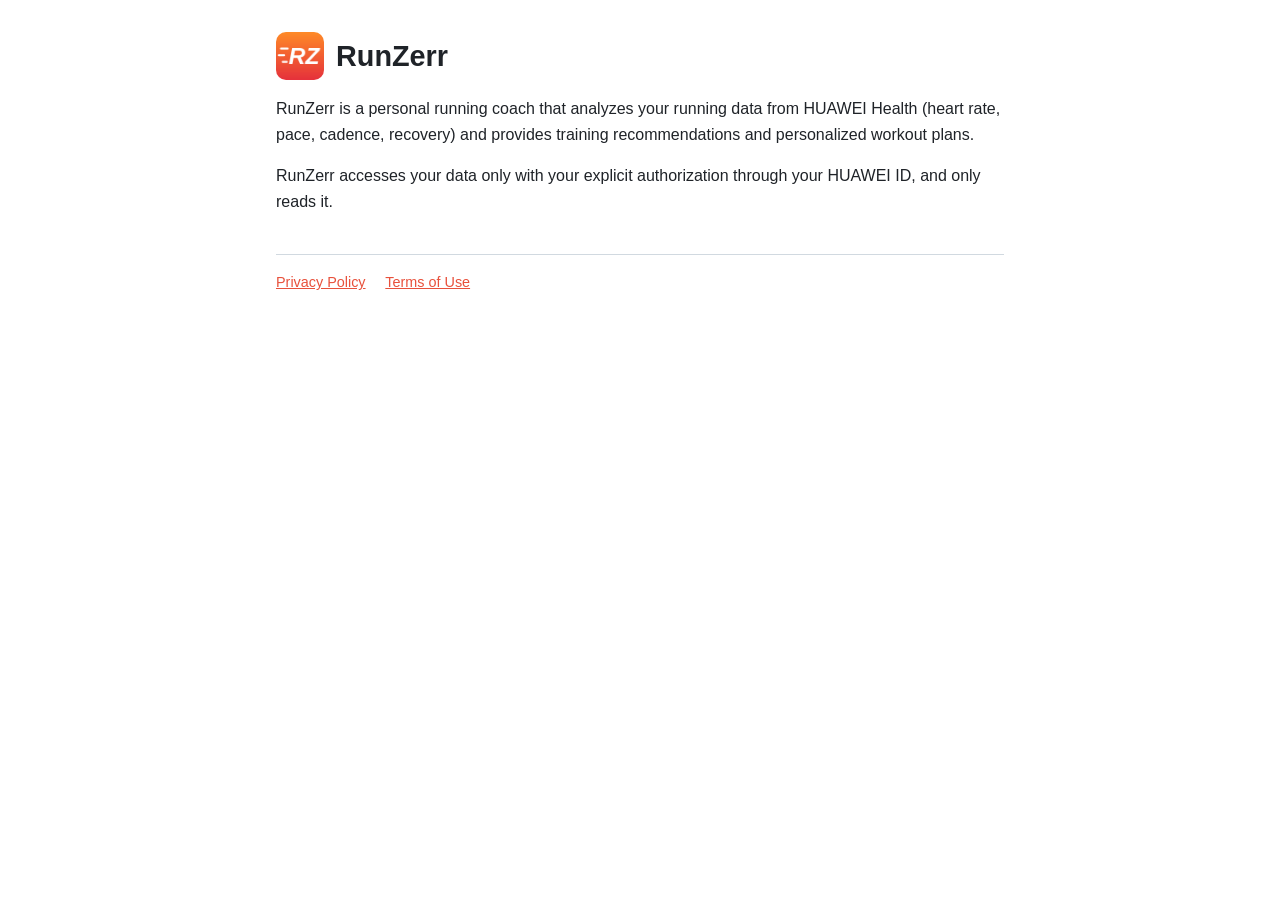
==== docs/index.html @ 43c0448b "Add RunZerr legal pages for GitHub Pages and data-safe .gitignore Co-Authored-By: Claude Opus 5.5 <n" ====
<!DOCTYPE html>
<html lang="en">
<head>
  <meta charset="utf-8">
  <meta name="viewport" content="width=device-width, initial-scale=1">
  <title>RunZerr</title>
  <link rel="stylesheet" href="style.css">
</head>
<body>
<main>
  <header>
    <img src="icon-216.png" alt="RunZerr logo">
    <h1>RunZerr</h1>
  </header>
  <p>RunZerr is a personal running coach that analyzes your running data from HUAWEI Health
  (heart rate, pace, cadence, recovery) and provides training recommendations and personalized workout plans.</p>
  <p>RunZerr accesses your data only with your explicit authorization through your HUAWEI ID, and only reads it.</p>
  <nav>
    <a href="privacy.html">Privacy Policy</a>
    <a href="terms.html">Terms of Use</a>
  </nav>
</main>
</body>
</html>
---- docs/style.css ----
:root {
  --bg: #ffffff;
  --text: #1f2328;
  --muted: #59636e;
  --accent: #e8513c;
  --border: #d1d9e0;
}
@media (prefers-color-scheme: dark) {
  :root {
    --bg: #0d1117;
    --text: #e6edf3;
    --muted: #9198a1;
    --accent: #ff7b5c;
    --border: #3d444d;
  }
}
* { box-sizing: border-box; }
body {
  margin: 0;
  background: var(--bg);
  color: var(--text);
  font: 16px/1.6 -apple-system, BlinkMacSystemFont, "Segoe UI", Roboto, sans-serif;
}
main { max-width: 760px; margin: 0 auto; padding: 32px 16px 64px; }
header { display: flex; align-items: center; gap: 12px; margin-bottom: 8px; }
header img { width: 48px; height: 48px; border-radius: 10px; }
h1 { margin: 0; font-size: 1.8rem; }
h2 { margin-top: 2rem; font-size: 1.2rem; border-bottom: 1px solid var(--border); padding-bottom: 4px; }
.meta { color: var(--muted); font-size: 0.9rem; }
a { color: var(--accent); }
nav { margin-top: 2.5rem; padding-top: 1rem; border-top: 1px solid var(--border); font-size: 0.9rem; }
nav a { margin-right: 16px; }
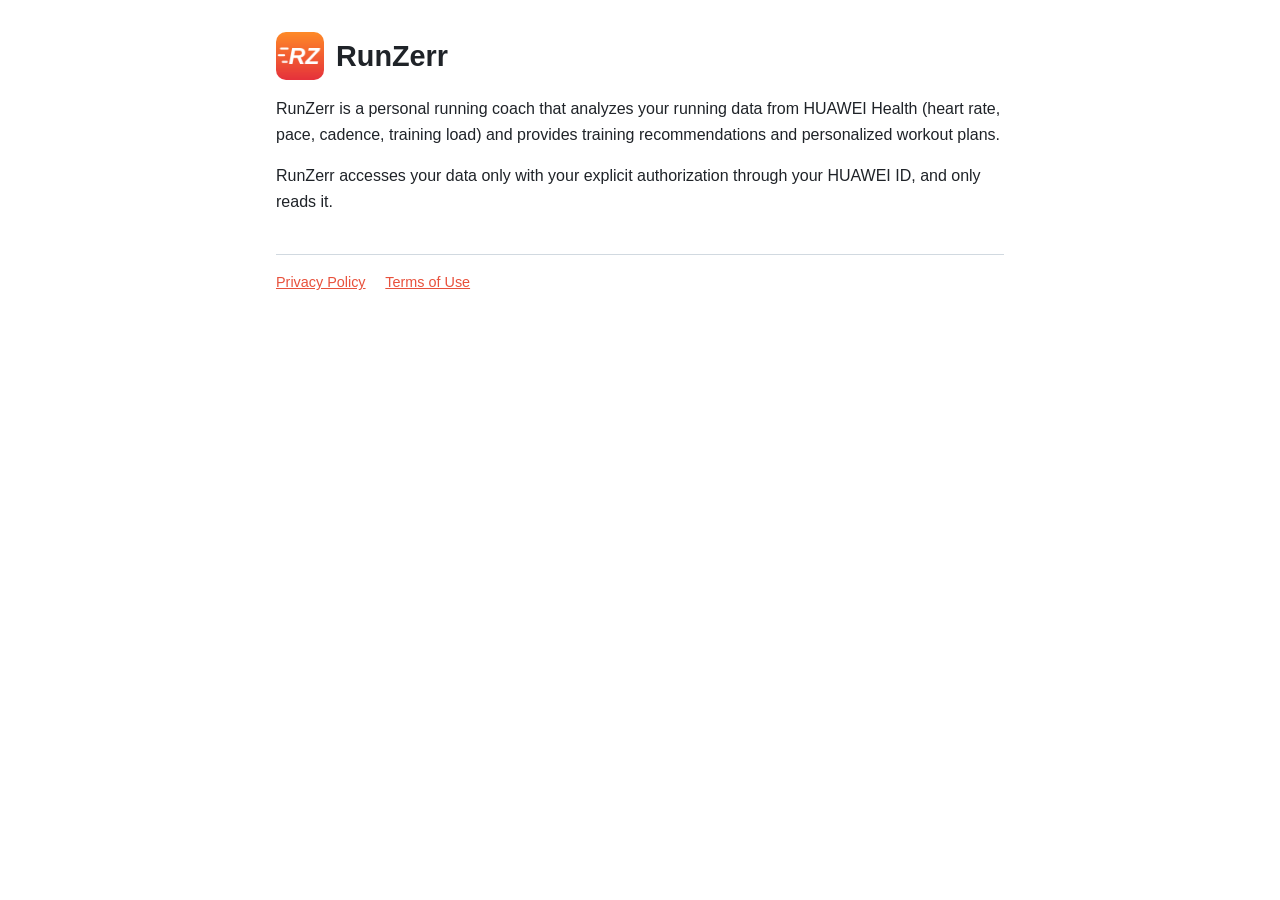
==== commit cce89da6: "Privacy policy: remove sleep and stress scopes Co-Authored-By: Claude Opus 5.5 <noreply@anthropic.co" ====
--- a/docs/index.html
+++ b/docs/index.html
@@ -13,7 +13,7 @@
     <h1>RunZerr</h1>
   </header>
   <p>RunZerr is a personal running coach that analyzes your running data from HUAWEI Health
-  (heart rate, pace, cadence, recovery) and provides training recommendations and personalized workout plans.</p>
+  (heart rate, pace, cadence, training load) and provides training recommendations and personalized workout plans.</p>
   <p>RunZerr accesses your data only with your explicit authorization through your HUAWEI ID, and only reads it.</p>
   <nav>
     <a href="privacy.html">Privacy Policy</a>
